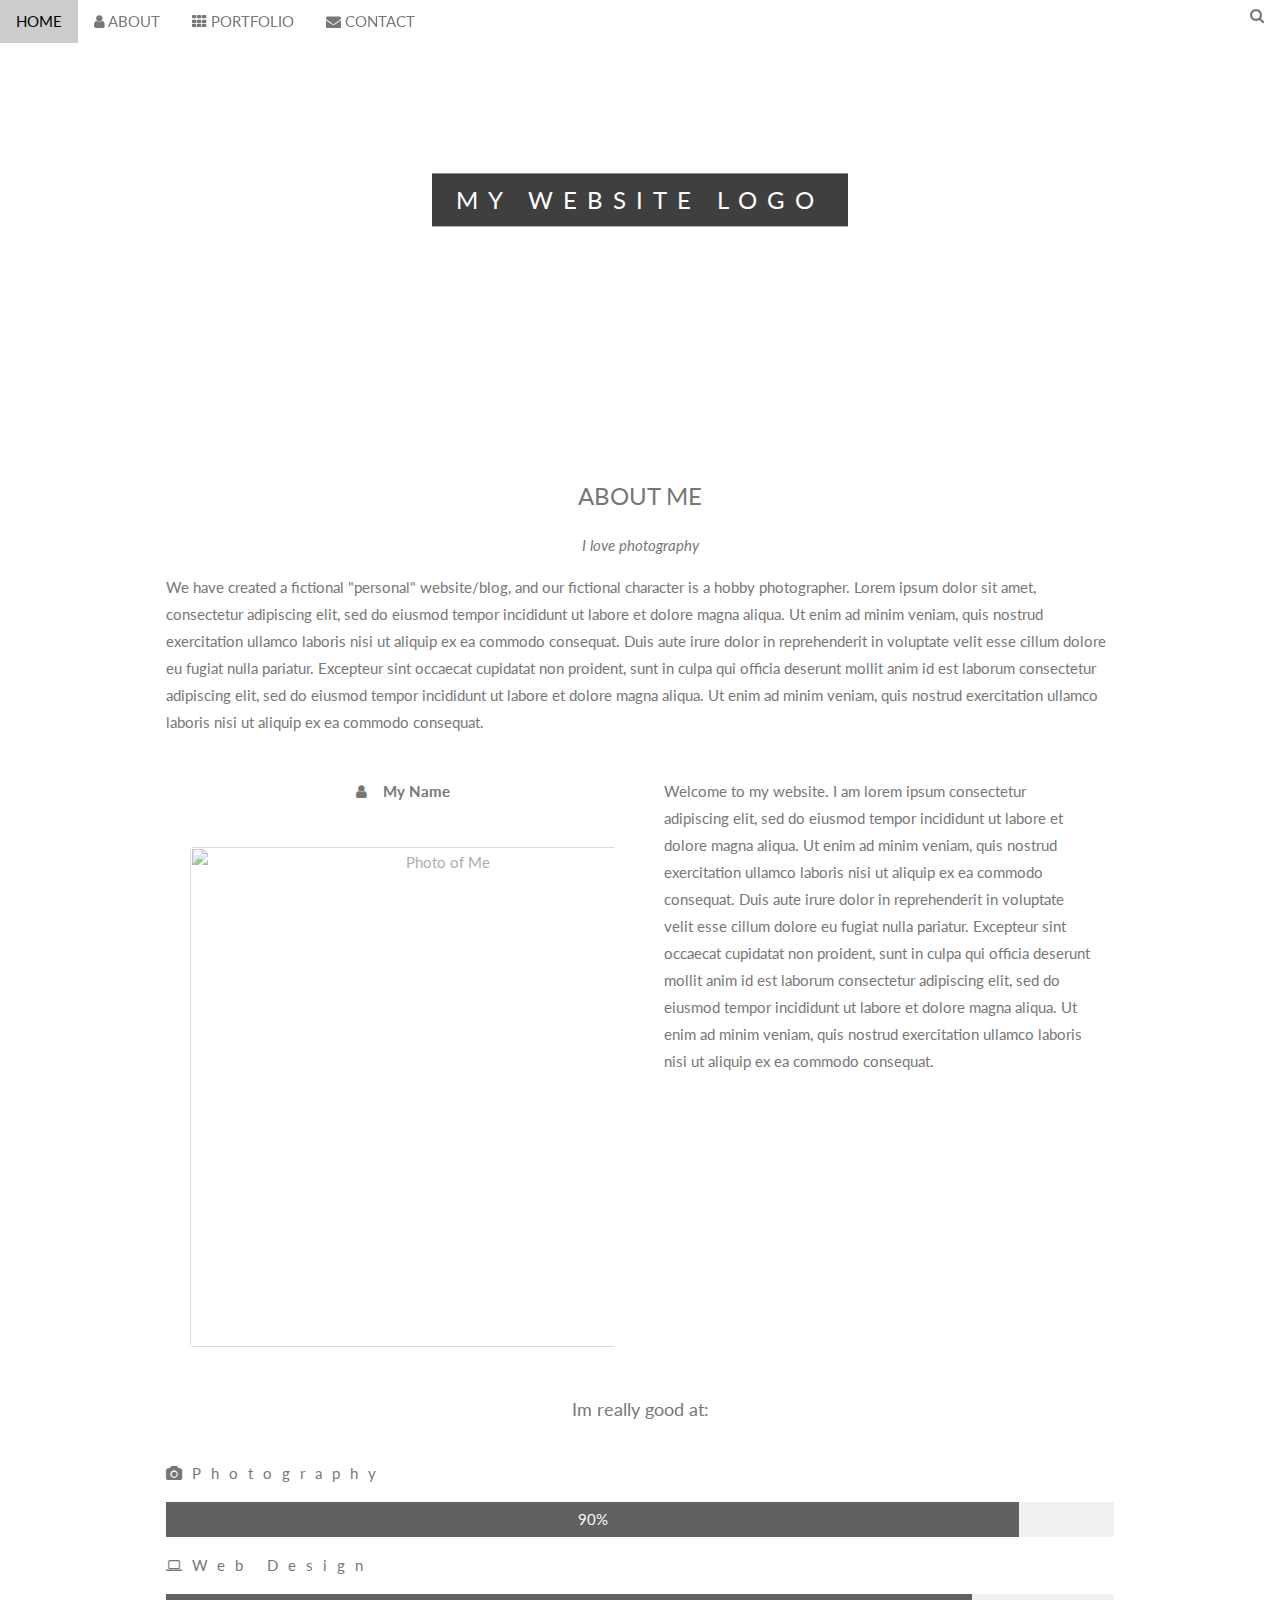
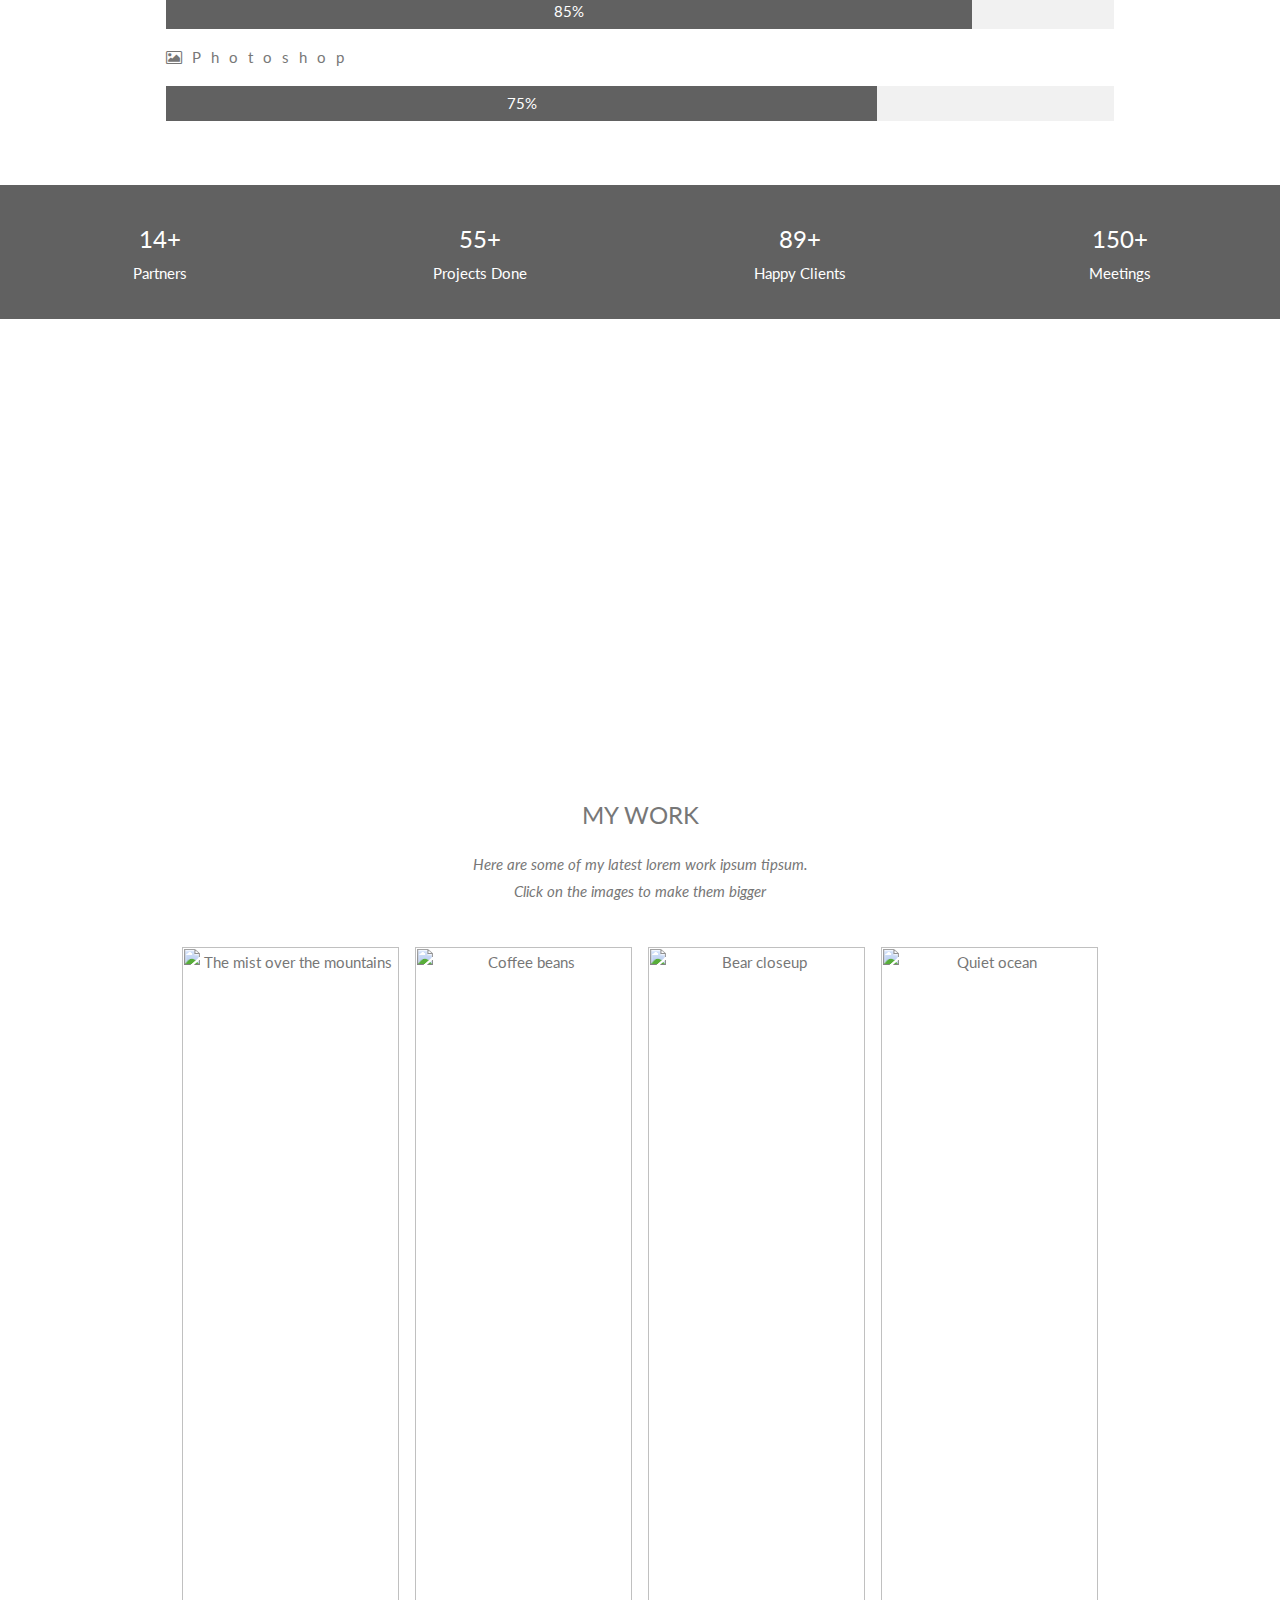
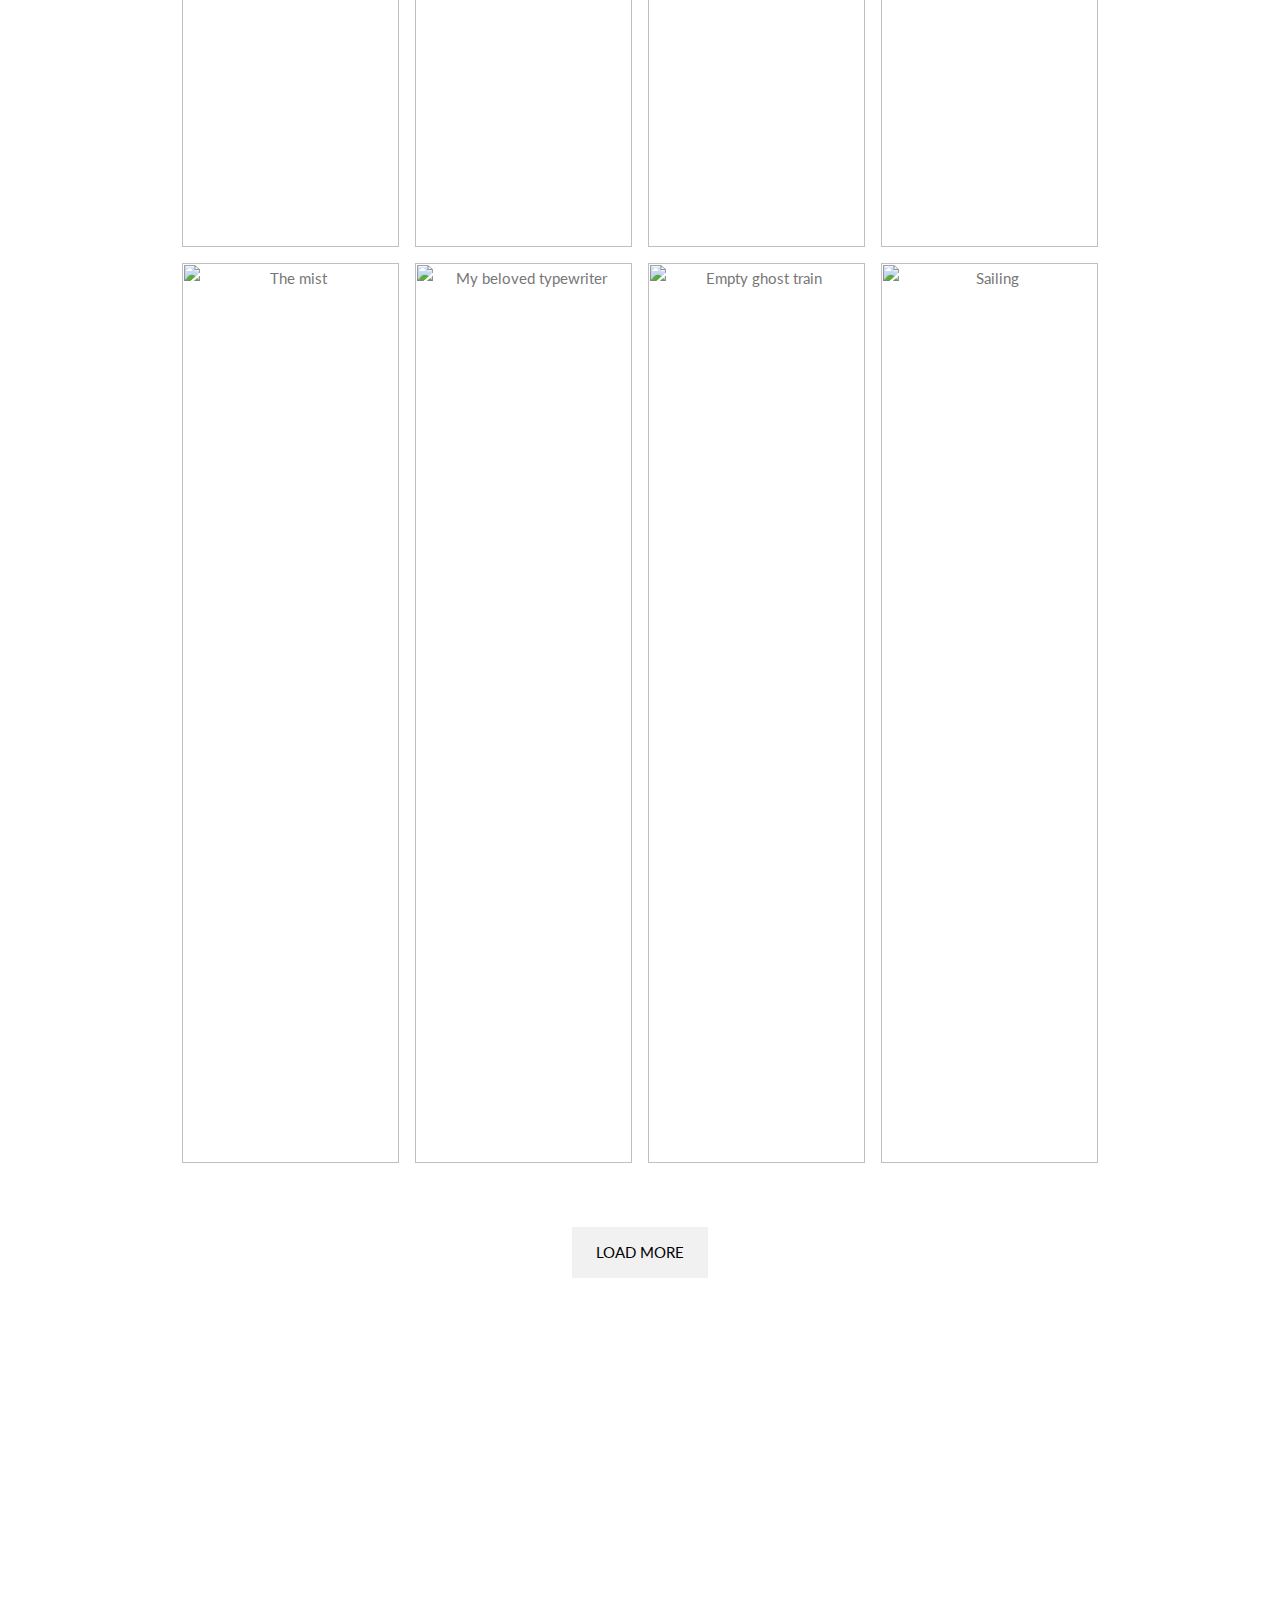
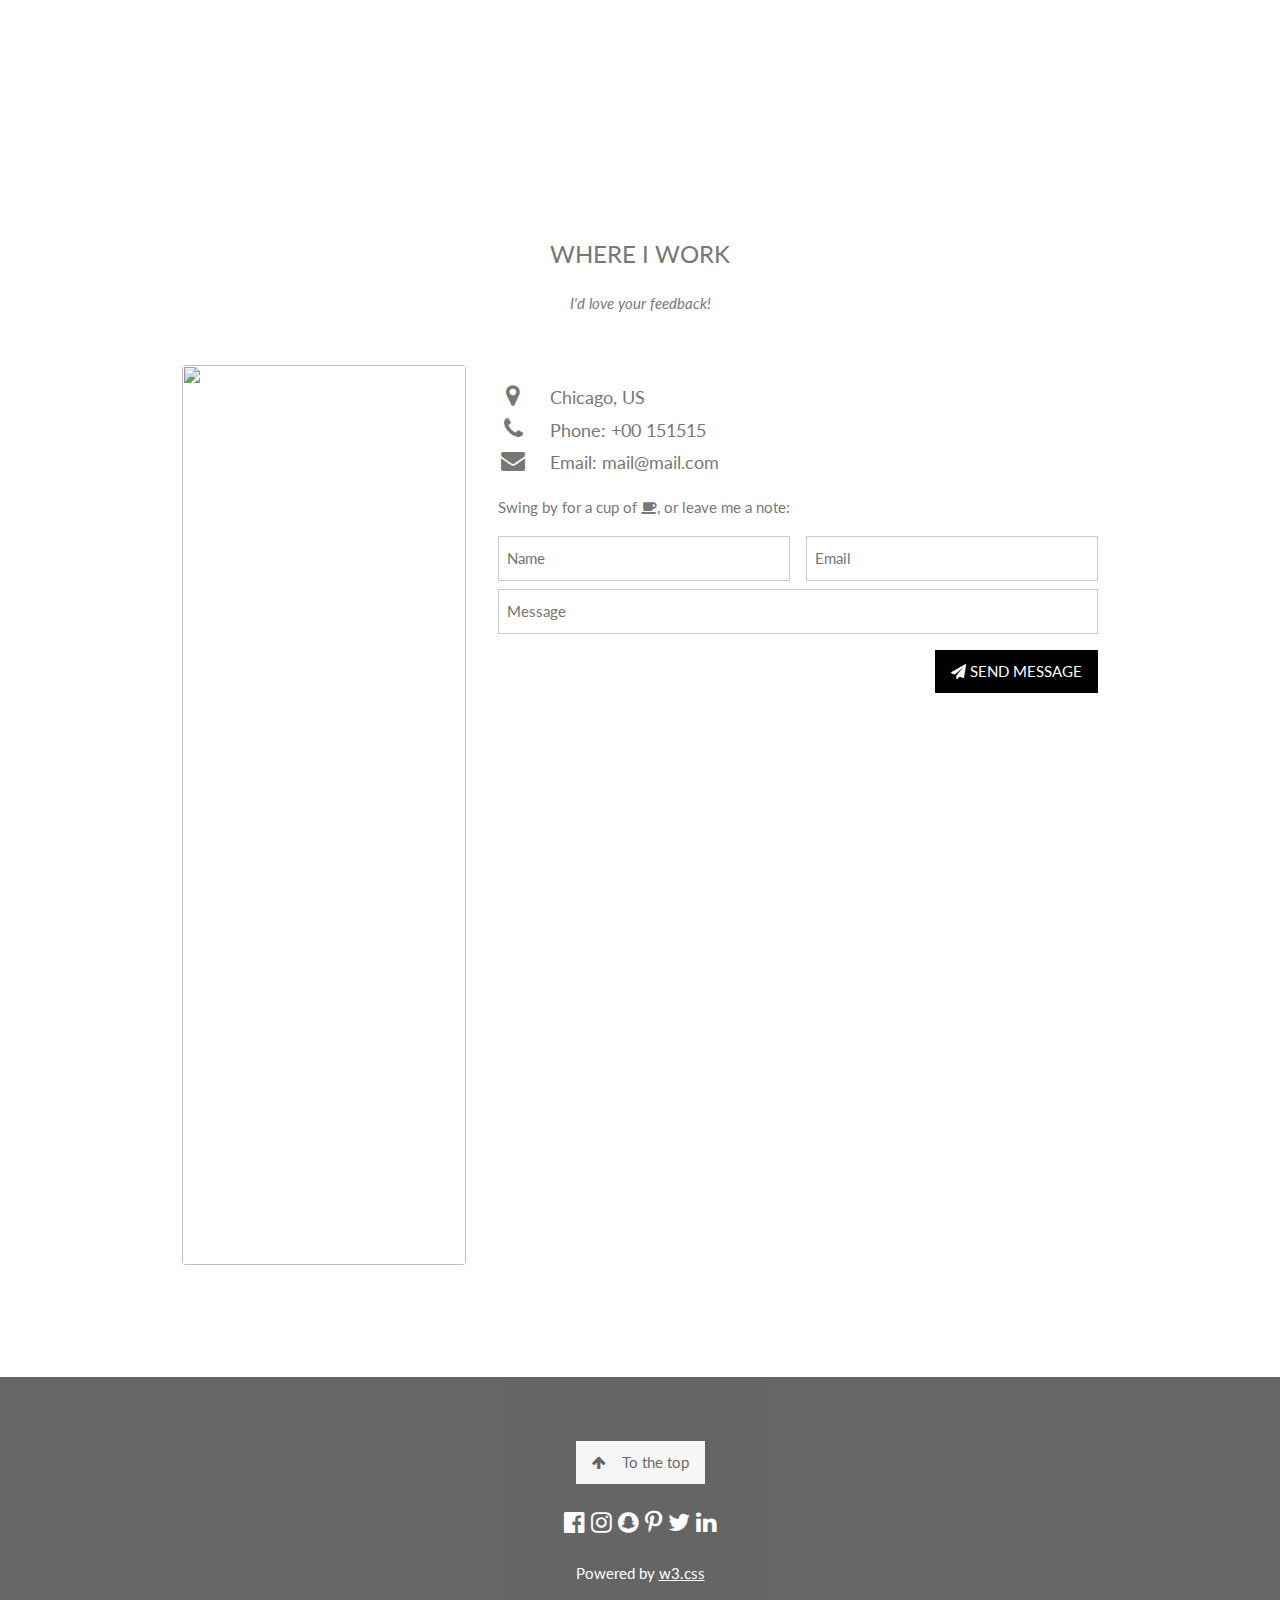
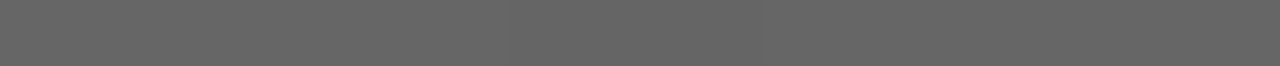
==== subweb1.html @ 9fe9af78 "Add files via upload" ====
<html>
<title>W3.CSS Template</title>
<meta charset="UTF-8">
<meta name="viewport" content="width=device-width, initial-scale=1">
<link rel="stylesheet" href="https://www.w3schools.com/w3css/4/w3.css">
<link rel="stylesheet" href="https://fonts.googleapis.com/css?family=Lato">
<link rel="stylesheet" href="https://cdnjs.cloudflare.com/ajax/libs/font-awesome/4.7.0/css/font-awesome.min.css">
<style>
body,h1,h2,h3,h4,h5,h6 {font-family: "Lato", sans-serif;}
body, html {
  height: 100%;
  color: #777;
  line-height: 1.8;
}

/* Create a Parallax Effect */
.bgimg-1, .bgimg-2, .bgimg-3 {
  background-attachment: fixed;
  background-position: center;
  background-repeat: no-repeat;
  background-size: cover;
}

/* First image (Logo. Full height) */
.bgimg-1 {
  background-image: url('/w3images/parallax1.jpg');
  min-height: 100%;
}

/* Second image (Portfolio) */
.bgimg-2 {
  background-image: url("/w3images/parallax2.jpg");
  min-height: 400px;
}

/* Third image (Contact) */
.bgimg-3 {
  background-image: url("/w3images/parallax3.jpg");
  min-height: 400px;
}

.w3-wide {letter-spacing: 10px;}
.w3-hover-opacity {cursor: pointer;}

/* Turn off parallax scrolling for tablets and phones */
@media only screen and (max-device-width: 1600px) {
  .bgimg-1, .bgimg-2, .bgimg-3 {
    background-attachment: scroll;
    min-height: 400px;
  }
}
</style>
<body>

<!-- Navbar (sit on top) -->
<div class="w3-top">
  <div class="w3-bar" id="myNavbar">
    <a class="w3-bar-item w3-button w3-hover-black w3-hide-medium w3-hide-large w3-right" href="javascript:void(0);" onclick="toggleFunction()" title="Toggle Navigation Menu">
      <i class="fa fa-bars"></i>
    </a>
    <a href="#home" class="w3-bar-item w3-button">HOME</a>
    <a href="#about" class="w3-bar-item w3-button w3-hide-small"><i class="fa fa-user"></i> ABOUT</a>
    <a href="#portfolio" class="w3-bar-item w3-button w3-hide-small"><i class="fa fa-th"></i> PORTFOLIO</a>
    <a href="#contact" class="w3-bar-item w3-button w3-hide-small"><i class="fa fa-envelope"></i> CONTACT</a>
    <a href="#" class="w3-bar-item w3-button w3-hide-small w3-right w3-hover-red">
      <i class="fa fa-search"></i>
    </a>
  </div>

  <!-- Navbar on small screens -->
  <div id="navDemo" class="w3-bar-block w3-white w3-hide w3-hide-large w3-hide-medium">
    <a href="#about" class="w3-bar-item w3-button" onclick="toggleFunction()">ABOUT</a>
    <a href="#portfolio" class="w3-bar-item w3-button" onclick="toggleFunction()">PORTFOLIO</a>
    <a href="#contact" class="w3-bar-item w3-button" onclick="toggleFunction()">CONTACT</a>
    <a href="#" class="w3-bar-item w3-button">SEARCH</a>
  </div>
</div>

<!-- First Parallax Image with Logo Text -->
<div class="bgimg-1 w3-display-container w3-opacity-min" id="home">
<img src="imagenes/otros/londres.jpg">
  <div class="w3-display-middle" style="white-space:nowrap;">
    <span class="w3-center w3-padding-large w3-black w3-xlarge w3-wide w3-animate-opacity">MY <span class="w3-hide-small">WEBSITE</span> LOGO</span>
  </div>
</div>

<!-- Container (About Section) -->
<div class="w3-content w3-container w3-padding-64" id="about">
  <h3 class="w3-center">ABOUT ME</h3>
  <p class="w3-center"><em>I love photography</em></p>
  <p>We have created a fictional "personal" website/blog, and our fictional character is a hobby photographer. Lorem ipsum dolor sit amet, consectetur adipiscing elit, sed do eiusmod tempor incididunt ut labore et dolore magna aliqua. Ut enim ad minim veniam,
    quis nostrud exercitation ullamco laboris nisi ut aliquip ex ea commodo consequat. Duis aute irure dolor in reprehenderit in voluptate velit esse cillum dolore eu fugiat nulla pariatur. Excepteur sint occaecat cupidatat non proident, sunt in culpa
    qui officia deserunt mollit anim id est laborum consectetur adipiscing elit, sed do eiusmod tempor incididunt ut labore et dolore magna aliqua. Ut enim ad minim veniam, quis nostrud exercitation ullamco laboris nisi ut aliquip ex ea commodo consequat.</p>
  <div class="w3-row">
    <div class="w3-col m6 w3-center w3-padding-large">
      <p><b><i class="fa fa-user w3-margin-right"></i>My Name</b></p><br>
      <img src="imagenes/otros/londres.jpg" class="w3-round w3-image w3-opacity w3-hover-opacity-off" alt="Photo of Me" width="500" height="333">
    </div>

    <!-- Hide this text on small devices -->
    <div class="w3-col m6 w3-hide-small w3-padding-large">
      <p>Welcome to my website. I am lorem ipsum consectetur adipiscing elit, sed do eiusmod tempor incididunt ut labore et dolore magna aliqua. Ut enim ad minim veniam, quis nostrud exercitation ullamco laboris nisi ut aliquip ex ea commodo consequat. Duis aute irure
        dolor in reprehenderit in voluptate velit esse cillum dolore eu fugiat nulla pariatur. Excepteur sint occaecat cupidatat non proident, sunt in culpa qui officia deserunt mollit anim id est laborum consectetur adipiscing elit, sed do eiusmod tempor
        incididunt ut labore et dolore magna aliqua. Ut enim ad minim veniam, quis nostrud exercitation ullamco laboris nisi ut aliquip ex ea commodo consequat.</p>
    </div>
  </div>
  <p class="w3-large w3-center w3-padding-16">Im really good at:</p>
  <p class="w3-wide"><i class="fa fa-camera"></i>Photography</p>
  <div class="w3-light-grey">
    <div class="w3-container w3-padding-small w3-dark-grey w3-center" style="width:90%">90%</div>
  </div>
  <p class="w3-wide"><i class="fa fa-laptop"></i>Web Design</p>
  <div class="w3-light-grey">
    <div class="w3-container w3-padding-small w3-dark-grey w3-center" style="width:85%">85%</div>
  </div>
  <p class="w3-wide"><i class="fa fa-photo"></i>Photoshop</p>
  <div class="w3-light-grey">
    <div class="w3-container w3-padding-small w3-dark-grey w3-center" style="width:75%">75%</div>
  </div>
</div>

<div class="w3-row w3-center w3-dark-grey w3-padding-16">
  <div class="w3-quarter w3-section">
    <span class="w3-xlarge">14+</span><br>
    Partners
  </div>
  <div class="w3-quarter w3-section">
    <span class="w3-xlarge">55+</span><br>
    Projects Done
  </div>
  <div class="w3-quarter w3-section">
    <span class="w3-xlarge">89+</span><br>
    Happy Clients
  </div>
  <div class="w3-quarter w3-section">
    <span class="w3-xlarge">150+</span><br>
    Meetings
  </div>
</div>

<!-- Second Parallax Image with Portfolio Text -->
<div class="bgimg-2 w3-display-container w3-opacity-min">
  <div class="w3-display-middle">
    <span class="w3-xxlarge w3-text-white w3-wide">PORTFOLIO</span>
  </div>
</div>

<!-- Container (Portfolio Section) -->
<div class="w3-content w3-container w3-padding-64" id="portfolio">
  <h3 class="w3-center">MY WORK</h3>
  <p class="w3-center"><em>Here are some of my latest lorem work ipsum tipsum.<br> Click on the images to make them bigger</em></p><br>

  <!-- Responsive Grid. Four columns on tablets, laptops and desktops. Will stack on mobile devices/small screens (100% width) -->
  <div class="w3-row-padding w3-center">
    <div class="w3-col m3">
      <img src="/w3images/p1.jpg" style="width:100%" onclick="onClick(this)" class="w3-hover-opacity" alt="The mist over the mountains">
    </div>

    <div class="w3-col m3">
      <img src="/w3images/p2.jpg" style="width:100%" onclick="onClick(this)" class="w3-hover-opacity" alt="Coffee beans">
    </div>

    <div class="w3-col m3">
      <img src="/w3images/p3.jpg" style="width:100%" onclick="onClick(this)" class="w3-hover-opacity" alt="Bear closeup">
    </div>

    <div class="w3-col m3">
      <img src="/w3images/p4.jpg" style="width:100%" onclick="onClick(this)" class="w3-hover-opacity" alt="Quiet ocean">
    </div>
  </div>

  <div class="w3-row-padding w3-center w3-section">
    <div class="w3-col m3">
      <img src="/w3images/p5.jpg" style="width:100%" onclick="onClick(this)" class="w3-hover-opacity" alt="The mist">
    </div>

    <div class="w3-col m3">
      <img src="/w3images/p6.jpg" style="width:100%" onclick="onClick(this)" class="w3-hover-opacity" alt="My beloved typewriter">
    </div>

    <div class="w3-col m3">
      <img src="/w3images/p7.jpg" style="width:100%" onclick="onClick(this)" class="w3-hover-opacity" alt="Empty ghost train">
    </div>

    <div class="w3-col m3">
      <img src="/w3images/p8.jpg" style="width:100%" onclick="onClick(this)" class="w3-hover-opacity" alt="Sailing">
    </div>
    <button class="w3-button w3-padding-large w3-light-grey" style="margin-top:64px">LOAD MORE</button>
  </div>
</div>

<!-- Modal for full size images on click-->
<div id="modal01" class="w3-modal w3-black" onclick="this.style.display='none'">
  <span class="w3-button w3-large w3-black w3-display-topright" title="Close Modal Image"><i class="fa fa-remove"></i></span>
  <div class="w3-modal-content w3-animate-zoom w3-center w3-transparent w3-padding-64">
    <img id="img01" class="w3-image">
    <p id="caption" class="w3-opacity w3-large"></p>
  </div>
</div>

<!-- Third Parallax Image with Portfolio Text -->
<div class="bgimg-3 w3-display-container w3-opacity-min">
  <div class="w3-display-middle">
     <span class="w3-xxlarge w3-text-white w3-wide">CONTACT</span>
  </div>
</div>

<!-- Container (Contact Section) -->
<div class="w3-content w3-container w3-padding-64" id="contact">
  <h3 class="w3-center">WHERE I WORK</h3>
  <p class="w3-center"><em>I'd love your feedback!</em></p>

  <div class="w3-row w3-padding-32 w3-section">
    <div class="w3-col m4 w3-container">
      <img src="imagenes/otros/londres.jpg" class="w3-image w3-round" style="width:100%">
    </div>
    <div class="w3-col m8 w3-panel">
      <div class="w3-large w3-margin-bottom">
        <i class="fa fa-map-marker fa-fw w3-hover-text-black w3-xlarge w3-margin-right"></i> Chicago, US<br>
        <i class="fa fa-phone fa-fw w3-hover-text-black w3-xlarge w3-margin-right"></i> Phone: +00 151515<br>
        <i class="fa fa-envelope fa-fw w3-hover-text-black w3-xlarge w3-margin-right"></i> Email: mail@mail.com<br>
      </div>
      <p>Swing by for a cup of <i class="fa fa-coffee"></i>, or leave me a note:</p>
      <form action="/action_page.php" target="_blank">
        <div class="w3-row-padding" style="margin:0 -16px 8px -16px">
          <div class="w3-half">
            <input class="w3-input w3-border" type="text" placeholder="Name" required name="Name">
          </div>
          <div class="w3-half">
            <input class="w3-input w3-border" type="text" placeholder="Email" required name="Email">
          </div>
        </div>
        <input class="w3-input w3-border" type="text" placeholder="Message" required name="Message">
        <button class="w3-button w3-black w3-right w3-section" type="submit">
          <i class="fa fa-paper-plane"></i> SEND MESSAGE
        </button>
      </form>
    </div>
  </div>
</div>

<!-- Footer -->
<footer class="w3-center w3-black w3-padding-64 w3-opacity w3-hover-opacity-off">
  <a href="#home" class="w3-button w3-light-grey"><i class="fa fa-arrow-up w3-margin-right"></i>To the top</a>
  <div class="w3-xlarge w3-section">
    <i class="fa fa-facebook-official w3-hover-opacity"></i>
    <i class="fa fa-instagram w3-hover-opacity"></i>
    <i class="fa fa-snapchat w3-hover-opacity"></i>
    <i class="fa fa-pinterest-p w3-hover-opacity"></i>
    <i class="fa fa-twitter w3-hover-opacity"></i>
    <i class="fa fa-linkedin w3-hover-opacity"></i>
  </div>
  <p>Powered by <a href="https://www.w3schools.com/w3css/default.asp" title="W3.CSS" target="_blank" class="w3-hover-text-green">w3.css</a></p>
</footer>
 
<script>
// Modal Image Gallery
function onClick(element) {
  document.getElementById("img01").src = element.src;
  document.getElementById("modal01").style.display = "block";
  var captionText = document.getElementById("caption");
  captionText.innerHTML = element.alt;
}

// Change style of navbar on scroll
window.onscroll = function() {myFunction()};
function myFunction() {
    var navbar = document.getElementById("myNavbar");
    if (document.body.scrollTop > 100 || document.documentElement.scrollTop > 100) {
        navbar.className = "w3-bar" + " w3-card" + " w3-animate-top" + " w3-white";
    } else {
        navbar.className = navbar.className.replace(" w3-card w3-animate-top w3-white", "");
    }
}

// Used to toggle the menu on small screens when clicking on the menu button
function toggleFunction() {
    var x = document.getElementById("navDemo");
    if (x.className.indexOf("w3-show") == -1) {
        x.className += " w3-show";
    } else {
        x.className = x.className.replace(" w3-show", "");
    }
}
</script>

</body>
</html>
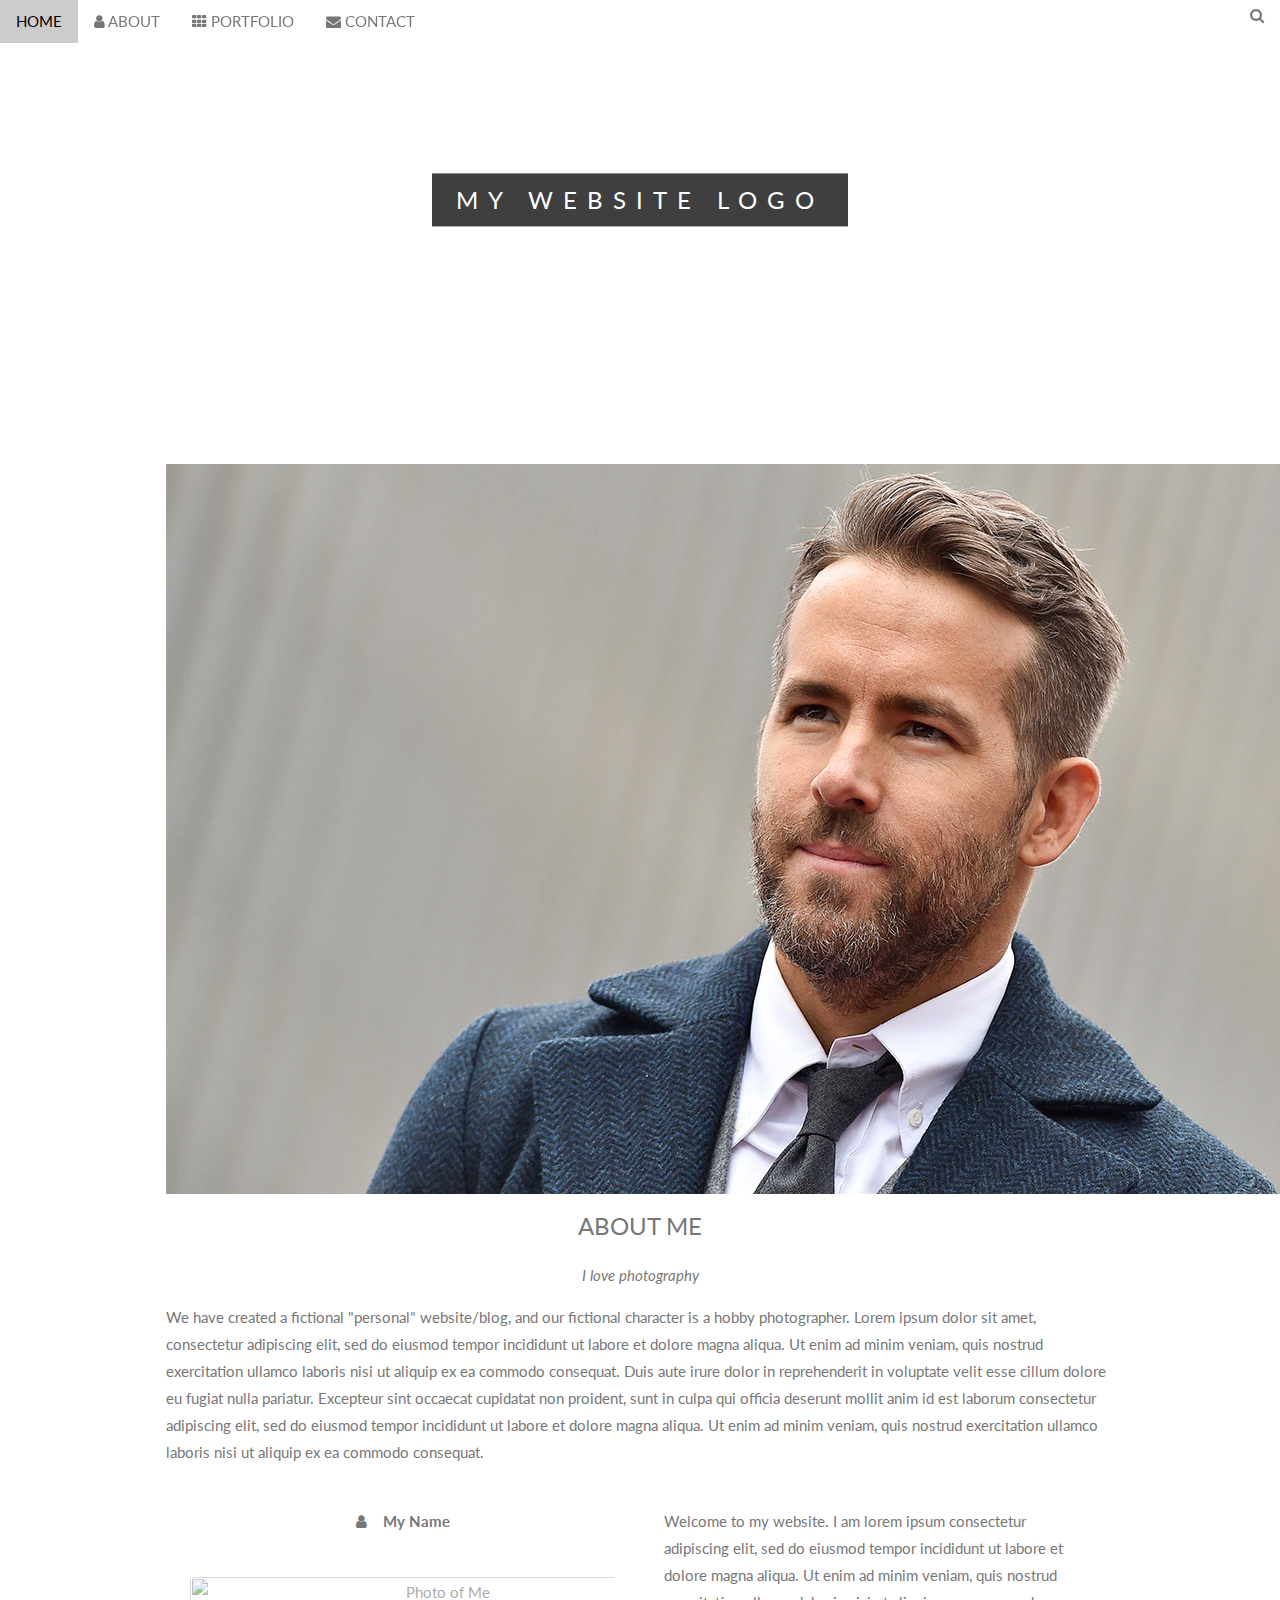
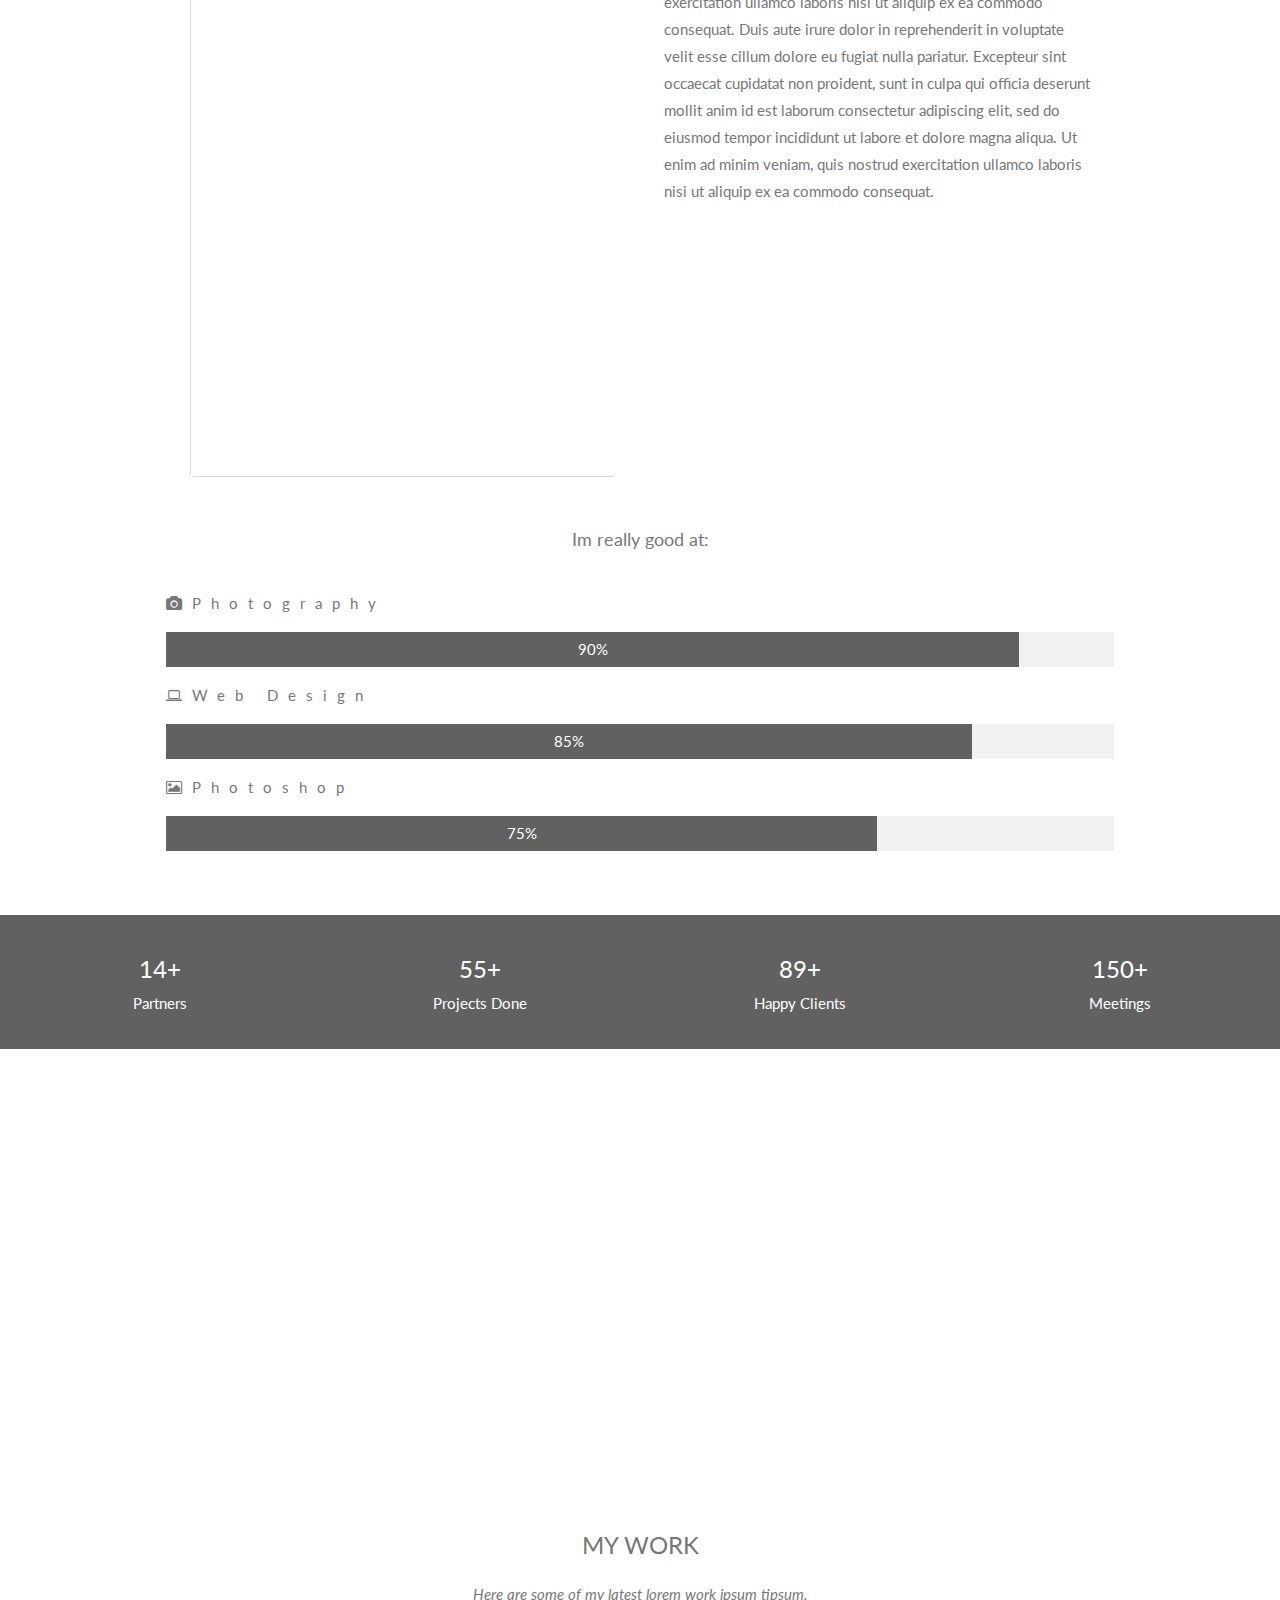
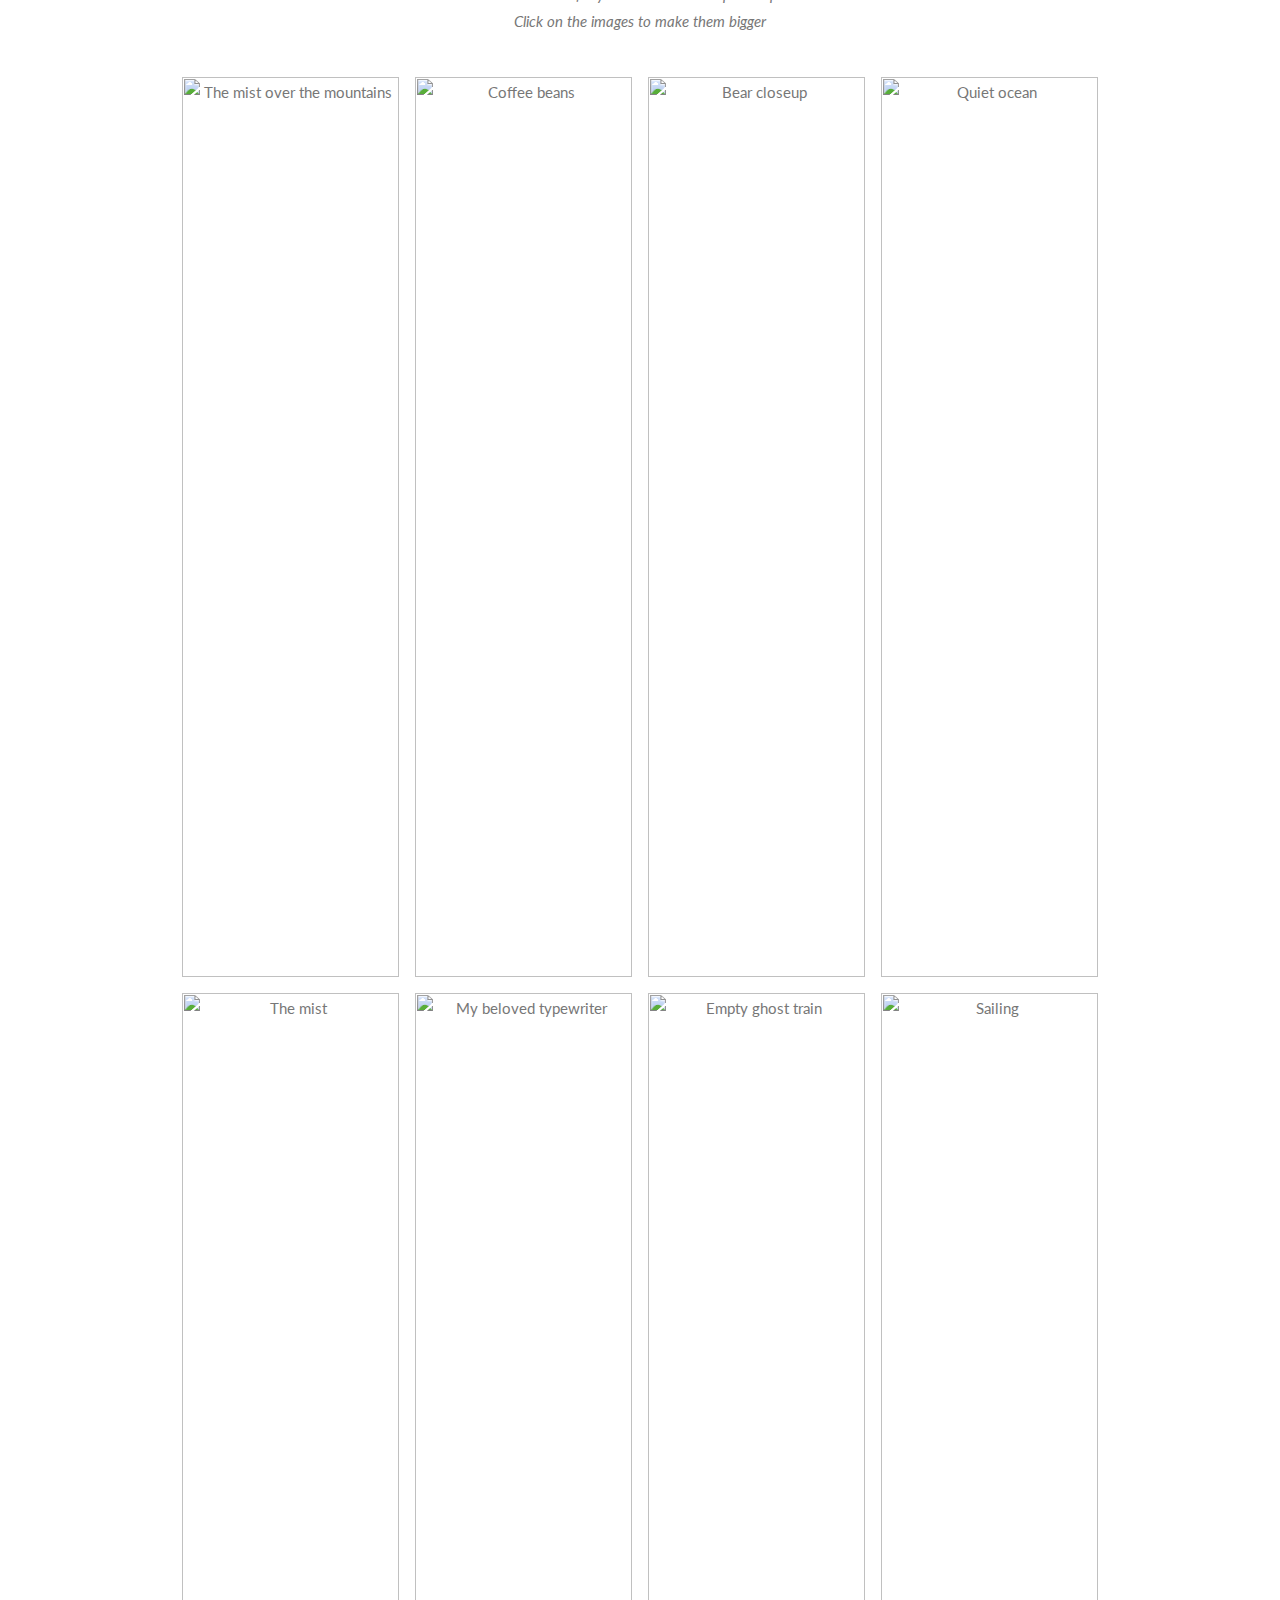
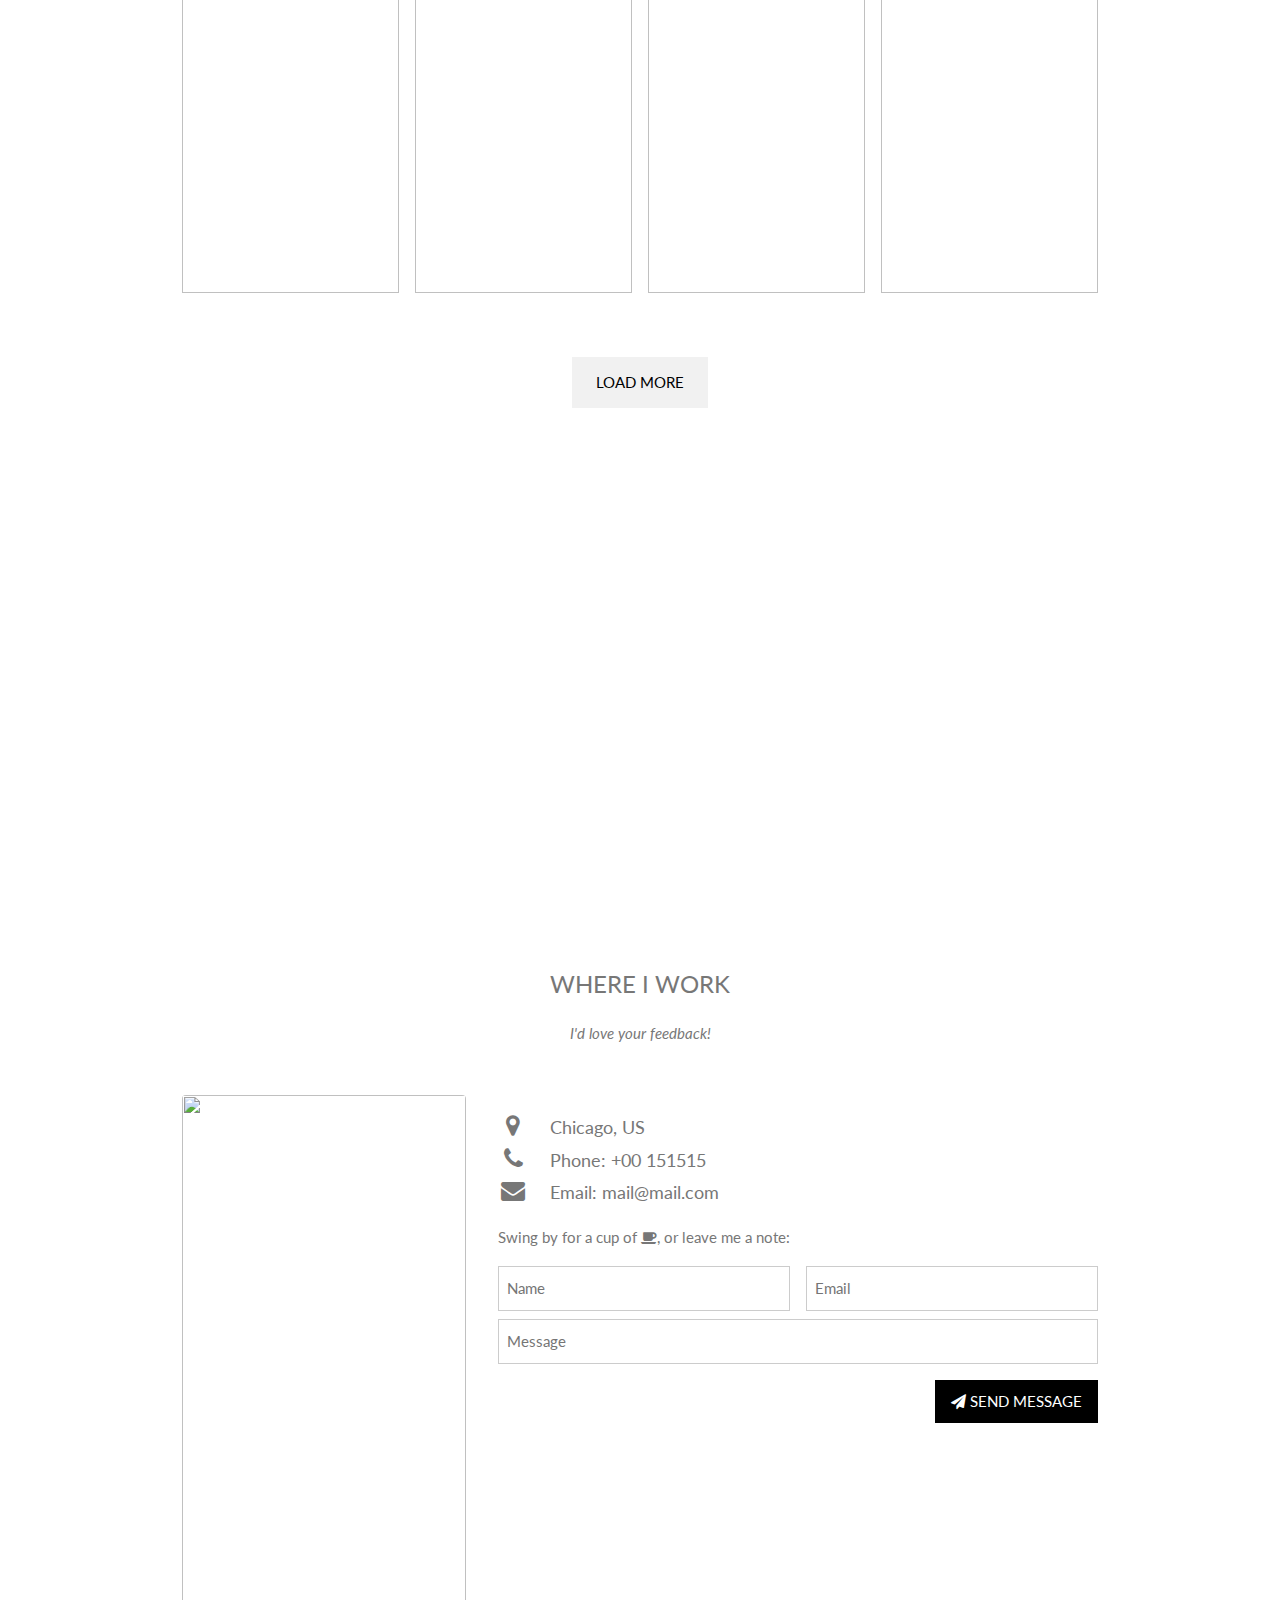
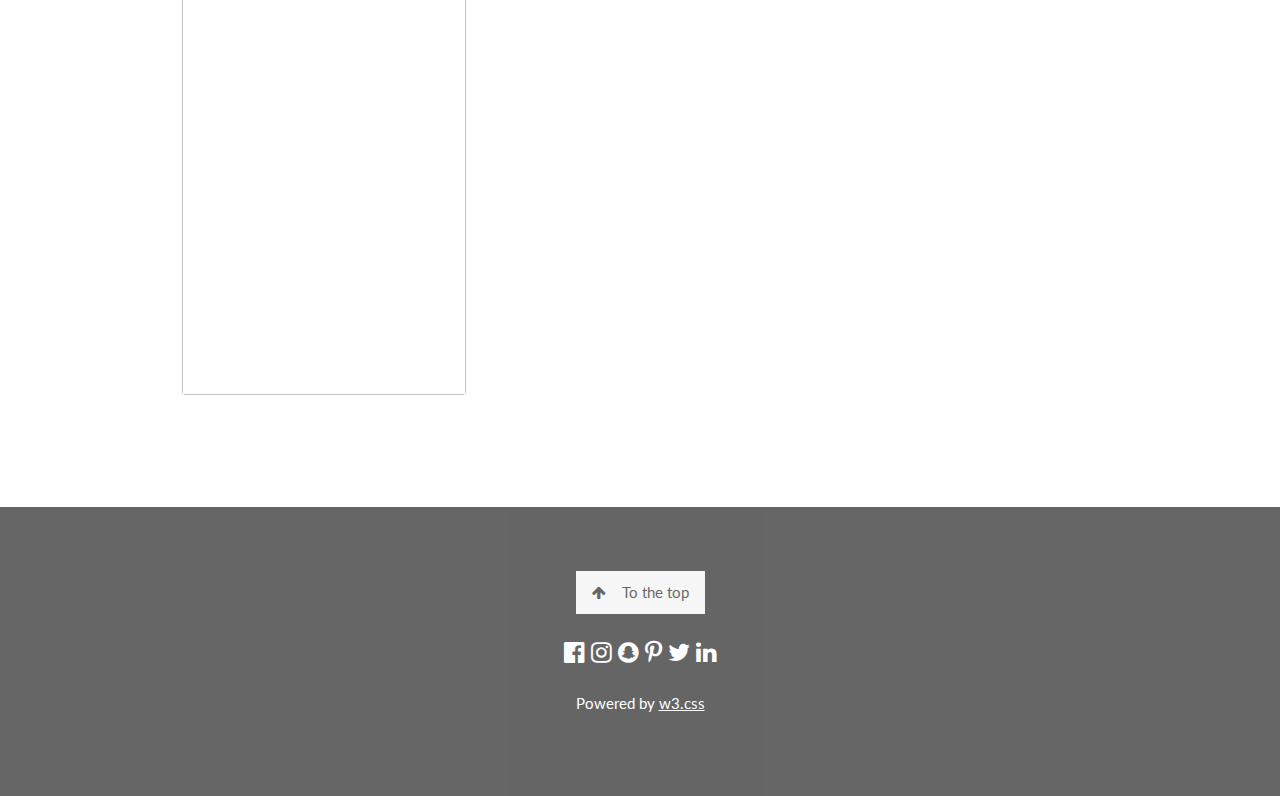
==== commit 154be809: "Add files via upload" ====
--- a/subweb1.html
+++ b/subweb1.html
@@ -79,7 +79,7 @@
 
 <!-- First Parallax Image with Logo Text -->
 <div class="bgimg-1 w3-display-container w3-opacity-min" id="home">
-<img src="imagenes/otros/londres.jpg">
+<img src="imagenes/otros/pacifico.jpg">
   <div class="w3-display-middle" style="white-space:nowrap;">
     <span class="w3-center w3-padding-large w3-black w3-xlarge w3-wide w3-animate-opacity">MY <span class="w3-hide-small">WEBSITE</span> LOGO</span>
   </div>
@@ -87,6 +87,7 @@
 
 <!-- Container (About Section) -->
 <div class="w3-content w3-container w3-padding-64" id="about">
+<img src="imagenes/otros/persona2.jpg">
   <h3 class="w3-center">ABOUT ME</h3>
   <p class="w3-center"><em>I love photography</em></p>
   <p>We have created a fictional "personal" website/blog, and our fictional character is a hobby photographer. Lorem ipsum dolor sit amet, consectetur adipiscing elit, sed do eiusmod tempor incididunt ut labore et dolore magna aliqua. Ut enim ad minim veniam,
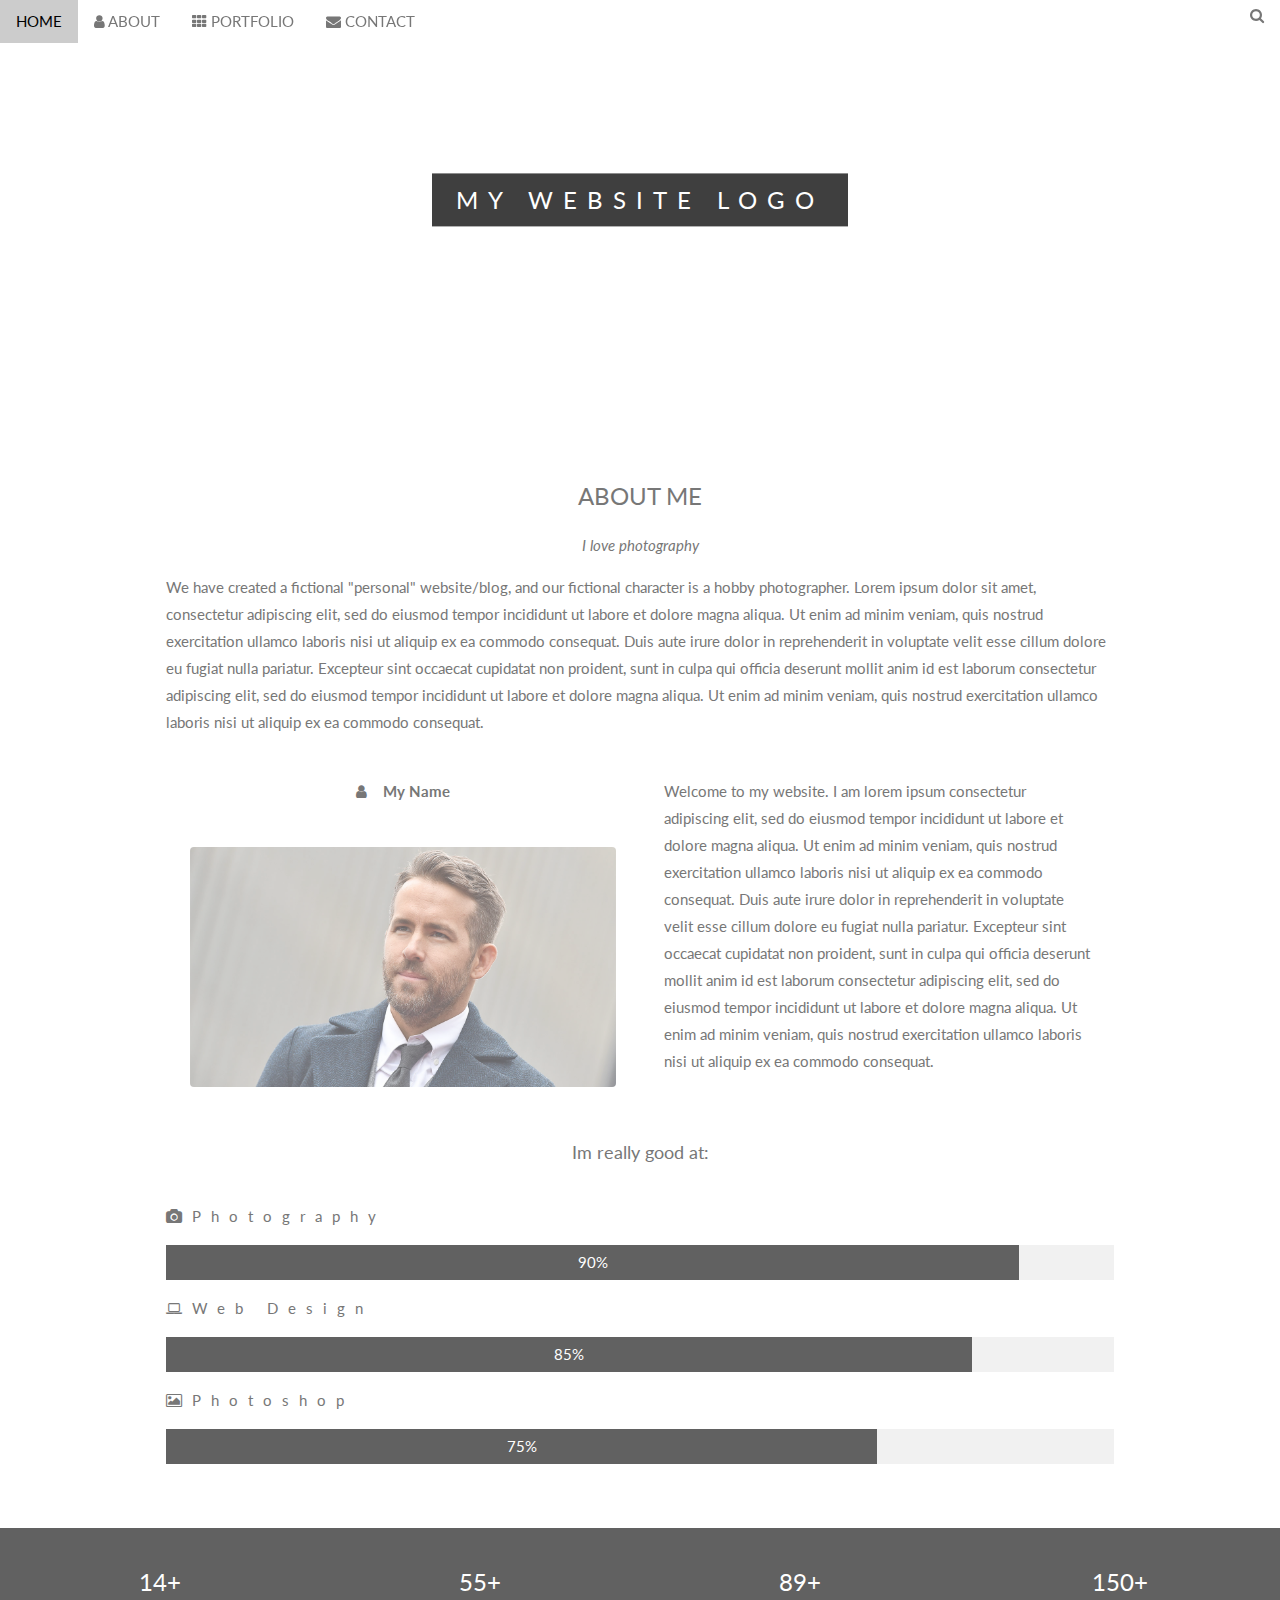
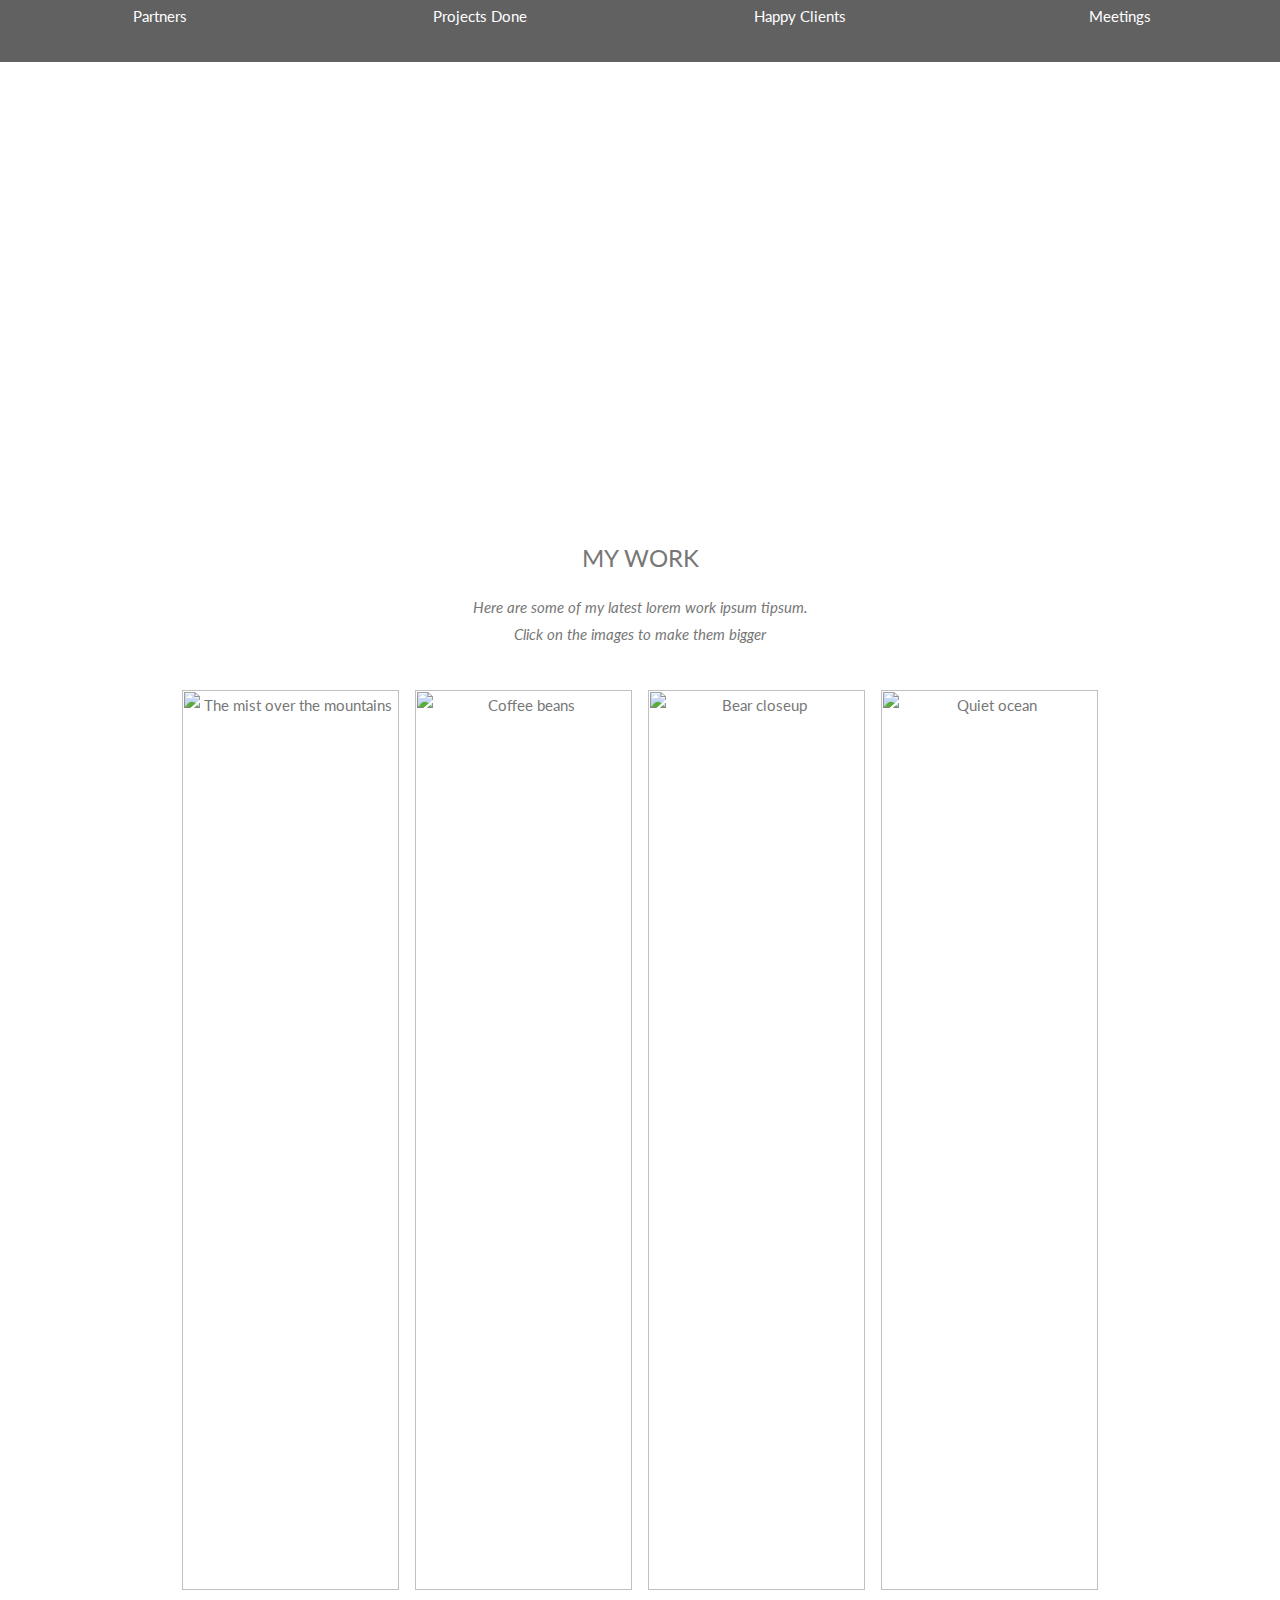
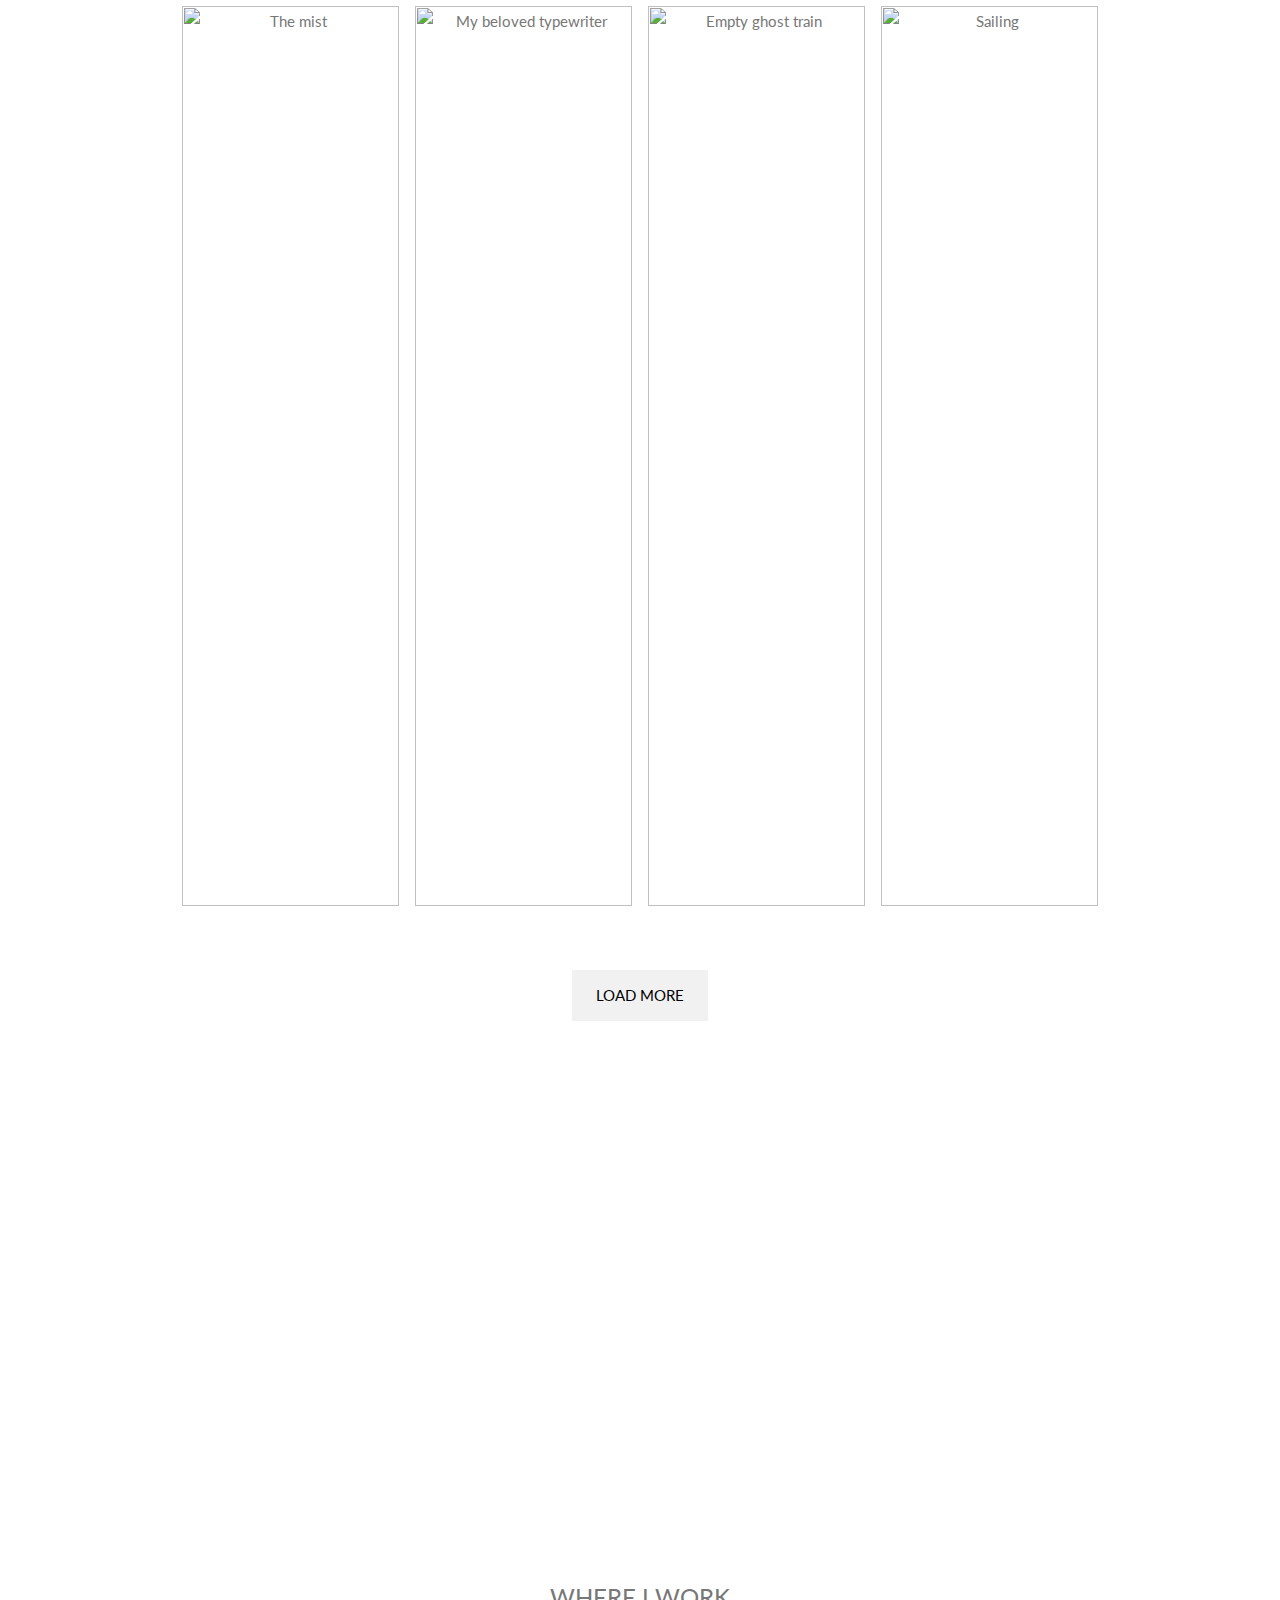
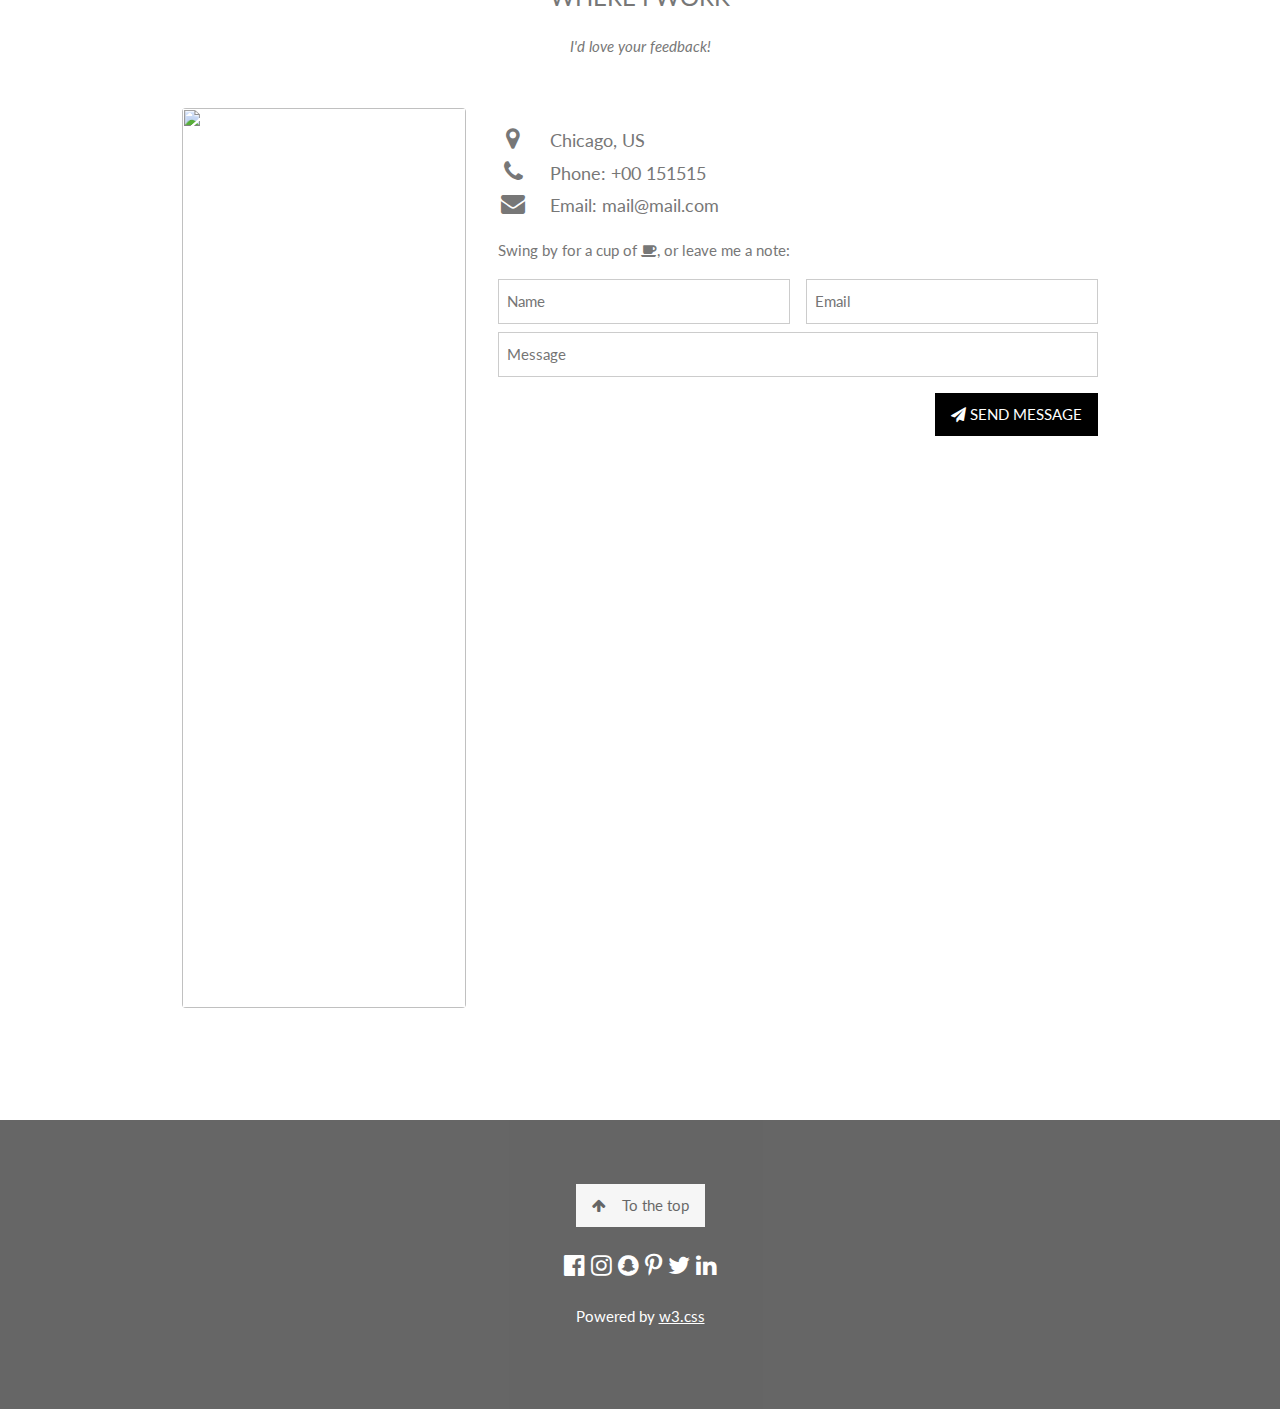
==== commit 08b2dd71: "Add files via upload" ====
--- a/subweb1.html
+++ b/subweb1.html
@@ -87,7 +87,6 @@
 
 <!-- Container (About Section) -->
 <div class="w3-content w3-container w3-padding-64" id="about">
-<img src="imagenes/otros/persona2.jpg">
   <h3 class="w3-center">ABOUT ME</h3>
   <p class="w3-center"><em>I love photography</em></p>
   <p>We have created a fictional "personal" website/blog, and our fictional character is a hobby photographer. Lorem ipsum dolor sit amet, consectetur adipiscing elit, sed do eiusmod tempor incididunt ut labore et dolore magna aliqua. Ut enim ad minim veniam,
@@ -96,7 +95,7 @@
   <div class="w3-row">
     <div class="w3-col m6 w3-center w3-padding-large">
       <p><b><i class="fa fa-user w3-margin-right"></i>My Name</b></p><br>
-      <img src="imagenes/otros/londres.jpg" class="w3-round w3-image w3-opacity w3-hover-opacity-off" alt="Photo of Me" width="500" height="333">
+      <img src="imagenes/otros/persona2.jpg" class="w3-round w3-image w3-opacity w3-hover-opacity-off" alt="Photo of Me" width="500" height="333">
     </div>
 
     <!-- Hide this text on small devices -->
@@ -155,37 +154,37 @@
   <!-- Responsive Grid. Four columns on tablets, laptops and desktops. Will stack on mobile devices/small screens (100% width) -->
   <div class="w3-row-padding w3-center">
     <div class="w3-col m3">
-      <img src="/w3images/p1.jpg" style="width:100%" onclick="onClick(this)" class="w3-hover-opacity" alt="The mist over the mountains">
-    </div>
-
-    <div class="w3-col m3">
-      <img src="/w3images/p2.jpg" style="width:100%" onclick="onClick(this)" class="w3-hover-opacity" alt="Coffee beans">
-    </div>
-
-    <div class="w3-col m3">
-      <img src="/w3images/p3.jpg" style="width:100%" onclick="onClick(this)" class="w3-hover-opacity" alt="Bear closeup">
-    </div>
-
-    <div class="w3-col m3">
-      <img src="/w3images/p4.jpg" style="width:100%" onclick="onClick(this)" class="w3-hover-opacity" alt="Quiet ocean">
+      <img src="imagenes/otros/niebla.jpg" style="width:100%" onclick="onClick(this)" class="w3-hover-opacity" alt="The mist over the mountains">
+    </div>
+
+    <div class="w3-col m3">
+      <img src="imagenes/otros/cafe.jpg" style="width:100%" onclick="onClick(this)" class="w3-hover-opacity" alt="Coffee beans">
+    </div>
+
+    <div class="w3-col m3">
+      <img src="imagenes/otros/oso.jpg" style="width:100%" onclick="onClick(this)" class="w3-hover-opacity" alt="Bear closeup">
+    </div>
+
+    <div class="w3-col m3">
+      <img src="imagenes/otros/oceano.jpg" style="width:100%" onclick="onClick(this)" class="w3-hover-opacity" alt="Quiet ocean">
     </div>
   </div>
 
   <div class="w3-row-padding w3-center w3-section">
     <div class="w3-col m3">
-      <img src="/w3images/p5.jpg" style="width:100%" onclick="onClick(this)" class="w3-hover-opacity" alt="The mist">
-    </div>
-
-    <div class="w3-col m3">
-      <img src="/w3images/p6.jpg" style="width:100%" onclick="onClick(this)" class="w3-hover-opacity" alt="My beloved typewriter">
-    </div>
-
-    <div class="w3-col m3">
-      <img src="/w3images/p7.jpg" style="width:100%" onclick="onClick(this)" class="w3-hover-opacity" alt="Empty ghost train">
-    </div>
-
-    <div class="w3-col m3">
-      <img src="/w3images/p8.jpg" style="width:100%" onclick="onClick(this)" class="w3-hover-opacity" alt="Sailing">
+      <img src="imagenes/otros/laniebla.jpg" style="width:100%" onclick="onClick(this)" class="w3-hover-opacity" alt="The mist">
+    </div>
+
+    <div class="w3-col m3">
+      <img src="imagenes/otros/maquina.jpg" style="width:100%" onclick="onClick(this)" class="w3-hover-opacity" alt="My beloved typewriter">
+    </div>
+
+    <div class="w3-col m3">
+      <img src="imagenes/otros/tren.jpg" style="width:100%" onclick="onClick(this)" class="w3-hover-opacity" alt="Empty ghost train">
+    </div>
+
+    <div class="w3-col m3">
+      <img src="imagenes/otros/barco.jpg" style="width:100%" onclick="onClick(this)" class="w3-hover-opacity" alt="Sailing">
     </div>
     <button class="w3-button w3-padding-large w3-light-grey" style="margin-top:64px">LOAD MORE</button>
   </div>
